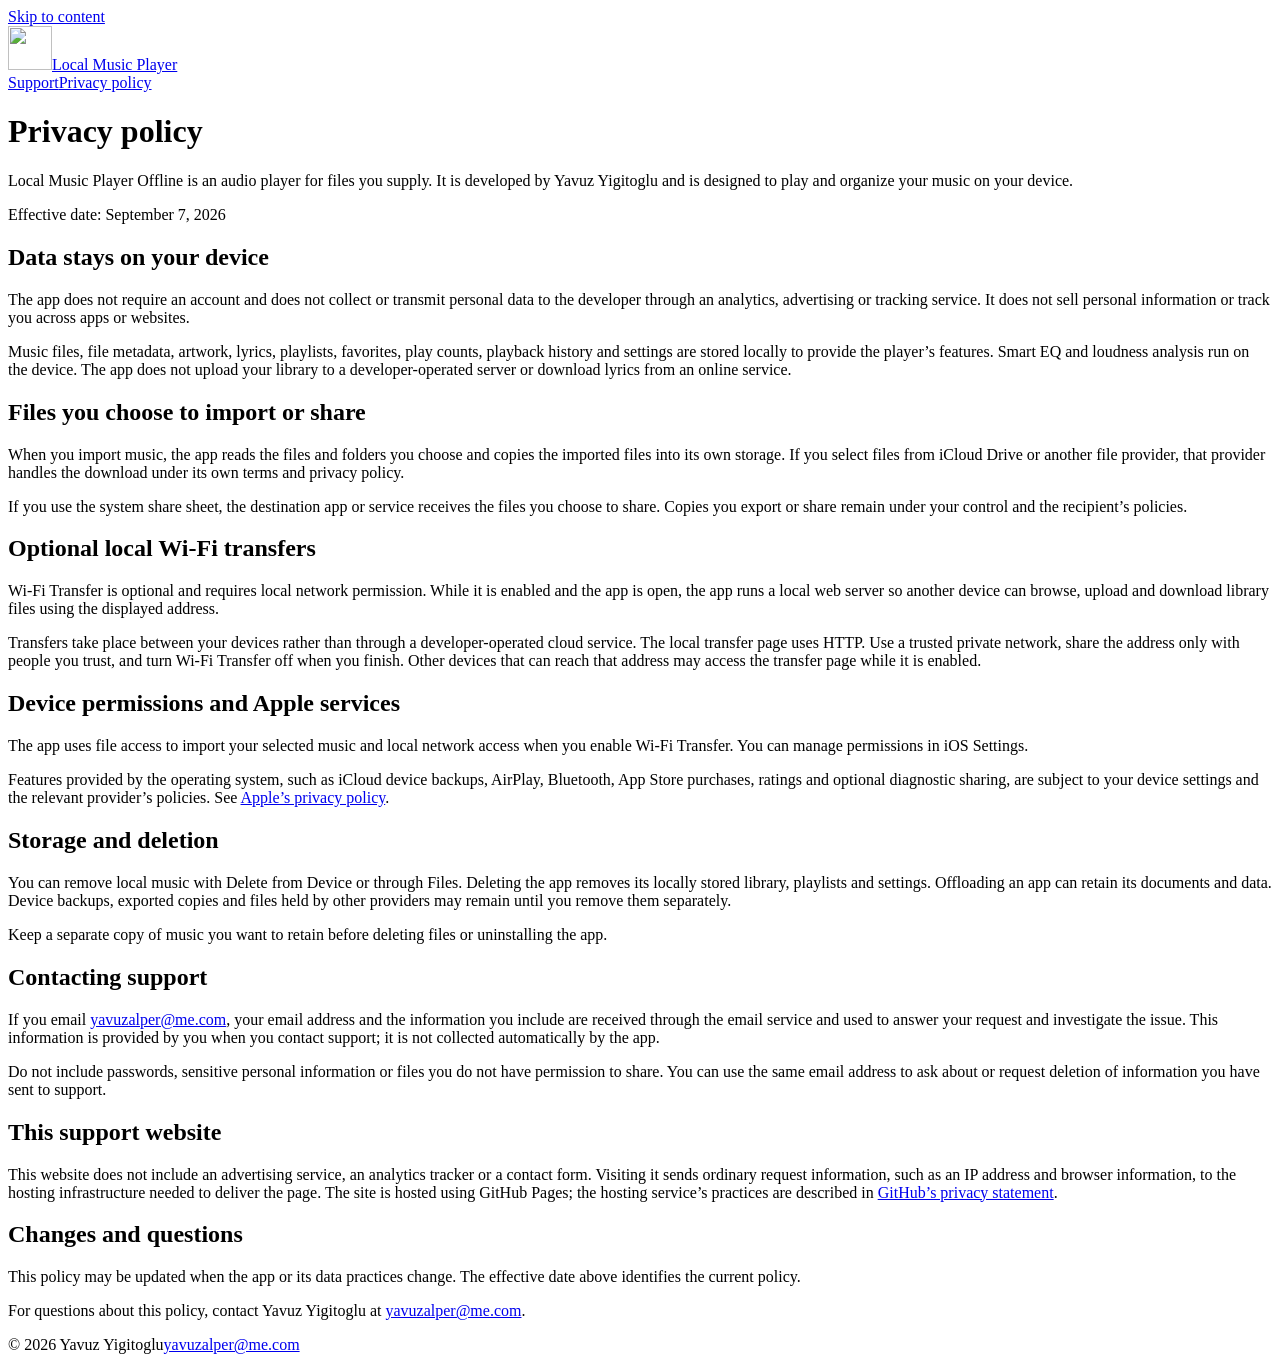
==== privacy/index.html @ 4fd1c68f "Publish music player support and privacy pages" ====
<!doctype html>
<html lang="en">
<head>
<meta charset="utf-8">
<meta name="viewport" content="width=device-width, initial-scale=1">
<title>Privacy Policy | Local Music Player</title>
<meta name="description" content="How Local Music Player Offline handles your files, local data and optional transfers.">
<link rel="canonical" href="https://yavyig.github.io/local-music-player/privacy/">
<link rel="icon" href="/local-music-player/app-icon.png">
<link rel="stylesheet" href="/local-music-player/style.css">
</head>
<body>
<a class="skip" href="#main">Skip to content</a>
<header><div class="shell header"><a class="brand" href="/local-music-player/"><img src="/local-music-player/app-icon.png" alt="" width="44" height="44"/>Local Music Player</a><nav aria-label="Main navigation"><a href="/local-music-player/">Support</a><a href="/local-music-player/privacy/">Privacy policy</a></nav></div></header>
<div class="shell"><main id="main"><h1>Privacy policy</h1><p class="intro">Local Music Player Offline is an audio player for files you supply. It is developed by Yavuz Yigitoglu and is designed to play and organize your music on your device.</p><p class="date">Effective date: September 7, 2026</p><section><h2>Data stays on your device</h2><p>The app does not require an account and does not collect or transmit personal data to the developer through an analytics, advertising or tracking service. It does not sell personal information or track you across apps or websites.</p><p>Music files, file metadata, artwork, lyrics, playlists, favorites, play counts, playback history and settings are stored locally to provide the player’s features. Smart EQ and loudness analysis run on the device. The app does not upload your library to a developer-operated server or download lyrics from an online service.</p></section><section><h2>Files you choose to import or share</h2><p>When you import music, the app reads the files and folders you choose and copies the imported files into its own storage. If you select files from iCloud Drive or another file provider, that provider handles the download under its own terms and privacy policy.</p><p>If you use the system share sheet, the destination app or service receives the files you choose to share. Copies you export or share remain under your control and the recipient’s policies.</p></section><section><h2>Optional local Wi-Fi transfers</h2><p>Wi-Fi Transfer is optional and requires local network permission. While it is enabled and the app is open, the app runs a local web server so another device can browse, upload and download library files using the displayed address.</p><p>Transfers take place between your devices rather than through a developer-operated cloud service. The local transfer page uses HTTP. Use a trusted private network, share the address only with people you trust, and turn Wi-Fi Transfer off when you finish. Other devices that can reach that address may access the transfer page while it is enabled.</p></section><section><h2>Device permissions and Apple services</h2><p>The app uses file access to import your selected music and local network access when you enable Wi-Fi Transfer. You can manage permissions in iOS Settings.</p><p>Features provided by the operating system, such as iCloud device backups, AirPlay, Bluetooth, App Store purchases, ratings and optional diagnostic sharing, are subject to your device settings and the relevant provider’s policies. See <a href="https://www.apple.com/legal/privacy/">Apple’s privacy policy</a>.</p></section><section><h2>Storage and deletion</h2><p>You can remove local music with Delete from Device or through Files. Deleting the app removes its locally stored library, playlists and settings. Offloading an app can retain its documents and data. Device backups, exported copies and files held by other providers may remain until you remove them separately.</p><p>Keep a separate copy of music you want to retain before deleting files or uninstalling the app.</p></section><section><h2>Contacting support</h2><p>If you email <a href="mailto:yavuzalper@me.com">yavuzalper@me.com</a>, your email address and the information you include are received through the email service and used to answer your request and investigate the issue. This information is provided by you when you contact support; it is not collected automatically by the app.</p><p>Do not include passwords, sensitive personal information or files you do not have permission to share. You can use the same email address to ask about or request deletion of information you have sent to support.</p></section><section><h2>This support website</h2><p>This website does not include an advertising service, an analytics tracker or a contact form. Visiting it sends ordinary request information, such as an IP address and browser information, to the hosting infrastructure needed to deliver the page. The site is hosted using GitHub Pages; the hosting service’s practices are described in <a href="https://docs.github.com/en/site-policy/privacy-policies/github-general-privacy-statement">GitHub’s privacy statement</a>.</p></section><section><h2>Changes and questions</h2><p>This policy may be updated when the app or its data practices change. The effective date above identifies the current policy.</p><p>For questions about this policy, contact Yavuz Yigitoglu at <a href="mailto:yavuzalper@me.com">yavuzalper@me.com</a>.</p></section></main></div>
<footer><div class="shell footer"><span>© 2026 Yavuz Yigitoglu</span><a href="mailto:yavuzalper@me.com">yavuzalper@me.com</a></div></footer>
</body>
</html>
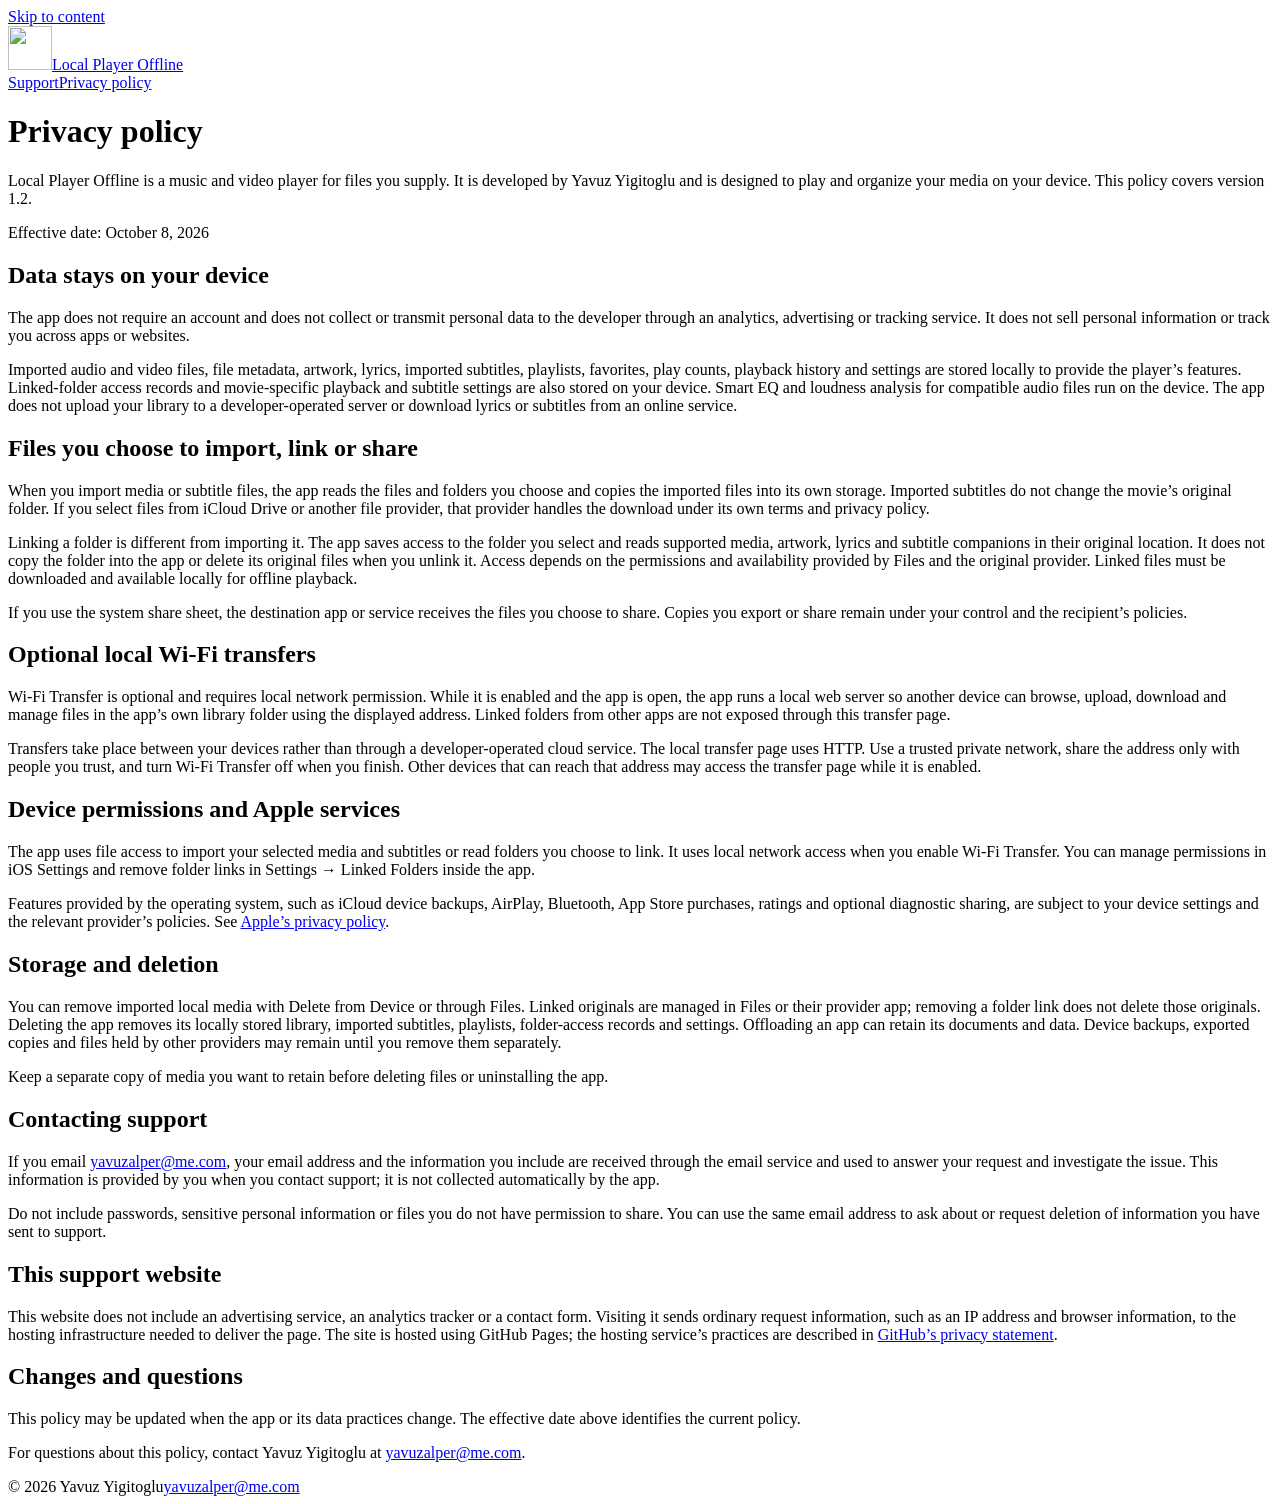
==== commit 29e4309e: "Update support and privacy for Local Player Offline 1.2" ====
--- a/privacy/index.html
+++ b/privacy/index.html
@@ -3,16 +3,67 @@
 <head>
 <meta charset="utf-8">
 <meta name="viewport" content="width=device-width, initial-scale=1">
-<title>Privacy Policy | Local Music Player</title>
-<meta name="description" content="How Local Music Player Offline handles your files, local data and optional transfers.">
+<title>Privacy Policy | Local Player Offline</title>
+<meta name="description" content="How Local Player Offline handles your media, subtitles, linked folders, local data and optional transfers.">
 <link rel="canonical" href="https://yavyig.github.io/local-music-player/privacy/">
 <link rel="icon" href="/local-music-player/app-icon.png">
 <link rel="stylesheet" href="/local-music-player/style.css">
 </head>
 <body>
 <a class="skip" href="#main">Skip to content</a>
-<header><div class="shell header"><a class="brand" href="/local-music-player/"><img src="/local-music-player/app-icon.png" alt="" width="44" height="44"/>Local Music Player</a><nav aria-label="Main navigation"><a href="/local-music-player/">Support</a><a href="/local-music-player/privacy/">Privacy policy</a></nav></div></header>
-<div class="shell"><main id="main"><h1>Privacy policy</h1><p class="intro">Local Music Player Offline is an audio player for files you supply. It is developed by Yavuz Yigitoglu and is designed to play and organize your music on your device.</p><p class="date">Effective date: September 7, 2026</p><section><h2>Data stays on your device</h2><p>The app does not require an account and does not collect or transmit personal data to the developer through an analytics, advertising or tracking service. It does not sell personal information or track you across apps or websites.</p><p>Music files, file metadata, artwork, lyrics, playlists, favorites, play counts, playback history and settings are stored locally to provide the player’s features. Smart EQ and loudness analysis run on the device. The app does not upload your library to a developer-operated server or download lyrics from an online service.</p></section><section><h2>Files you choose to import or share</h2><p>When you import music, the app reads the files and folders you choose and copies the imported files into its own storage. If you select files from iCloud Drive or another file provider, that provider handles the download under its own terms and privacy policy.</p><p>If you use the system share sheet, the destination app or service receives the files you choose to share. Copies you export or share remain under your control and the recipient’s policies.</p></section><section><h2>Optional local Wi-Fi transfers</h2><p>Wi-Fi Transfer is optional and requires local network permission. While it is enabled and the app is open, the app runs a local web server so another device can browse, upload and download library files using the displayed address.</p><p>Transfers take place between your devices rather than through a developer-operated cloud service. The local transfer page uses HTTP. Use a trusted private network, share the address only with people you trust, and turn Wi-Fi Transfer off when you finish. Other devices that can reach that address may access the transfer page while it is enabled.</p></section><section><h2>Device permissions and Apple services</h2><p>The app uses file access to import your selected music and local network access when you enable Wi-Fi Transfer. You can manage permissions in iOS Settings.</p><p>Features provided by the operating system, such as iCloud device backups, AirPlay, Bluetooth, App Store purchases, ratings and optional diagnostic sharing, are subject to your device settings and the relevant provider’s policies. See <a href="https://www.apple.com/legal/privacy/">Apple’s privacy policy</a>.</p></section><section><h2>Storage and deletion</h2><p>You can remove local music with Delete from Device or through Files. Deleting the app removes its locally stored library, playlists and settings. Offloading an app can retain its documents and data. Device backups, exported copies and files held by other providers may remain until you remove them separately.</p><p>Keep a separate copy of music you want to retain before deleting files or uninstalling the app.</p></section><section><h2>Contacting support</h2><p>If you email <a href="mailto:yavuzalper@me.com">yavuzalper@me.com</a>, your email address and the information you include are received through the email service and used to answer your request and investigate the issue. This information is provided by you when you contact support; it is not collected automatically by the app.</p><p>Do not include passwords, sensitive personal information or files you do not have permission to share. You can use the same email address to ask about or request deletion of information you have sent to support.</p></section><section><h2>This support website</h2><p>This website does not include an advertising service, an analytics tracker or a contact form. Visiting it sends ordinary request information, such as an IP address and browser information, to the hosting infrastructure needed to deliver the page. The site is hosted using GitHub Pages; the hosting service’s practices are described in <a href="https://docs.github.com/en/site-policy/privacy-policies/github-general-privacy-statement">GitHub’s privacy statement</a>.</p></section><section><h2>Changes and questions</h2><p>This policy may be updated when the app or its data practices change. The effective date above identifies the current policy.</p><p>For questions about this policy, contact Yavuz Yigitoglu at <a href="mailto:yavuzalper@me.com">yavuzalper@me.com</a>.</p></section></main></div>
+<header>
+  <div class="shell header">
+    <a class="brand" href="/local-music-player/"><img src="/local-music-player/app-icon.png" alt="" width="44" height="44">Local Player Offline</a>
+    <nav aria-label="Main navigation"><a href="/local-music-player/">Support</a><a href="/local-music-player/privacy/">Privacy policy</a></nav>
+  </div>
+</header>
+<div class="shell">
+<main id="main">
+  <h1>Privacy policy</h1>
+  <p class="intro">Local Player Offline is a music and video player for files you supply. It is developed by Yavuz Yigitoglu and is designed to play and organize your media on your device. This policy covers version 1.2.</p>
+  <p class="date">Effective date: October 8, 2026</p>
+  <section>
+    <h2>Data stays on your device</h2>
+    <p>The app does not require an account and does not collect or transmit personal data to the developer through an analytics, advertising or tracking service. It does not sell personal information or track you across apps or websites.</p>
+    <p>Imported audio and video files, file metadata, artwork, lyrics, imported subtitles, playlists, favorites, play counts, playback history and settings are stored locally to provide the player’s features. Linked-folder access records and movie-specific playback and subtitle settings are also stored on your device. Smart EQ and loudness analysis for compatible audio files run on the device. The app does not upload your library to a developer-operated server or download lyrics or subtitles from an online service.</p>
+  </section>
+  <section>
+    <h2>Files you choose to import, link or share</h2>
+    <p>When you import media or subtitle files, the app reads the files and folders you choose and copies the imported files into its own storage. Imported subtitles do not change the movie’s original folder. If you select files from iCloud Drive or another file provider, that provider handles the download under its own terms and privacy policy.</p>
+    <p>Linking a folder is different from importing it. The app saves access to the folder you select and reads supported media, artwork, lyrics and subtitle companions in their original location. It does not copy the folder into the app or delete its original files when you unlink it. Access depends on the permissions and availability provided by Files and the original provider. Linked files must be downloaded and available locally for offline playback.</p>
+    <p>If you use the system share sheet, the destination app or service receives the files you choose to share. Copies you export or share remain under your control and the recipient’s policies.</p>
+  </section>
+  <section>
+    <h2>Optional local Wi-Fi transfers</h2>
+    <p>Wi-Fi Transfer is optional and requires local network permission. While it is enabled and the app is open, the app runs a local web server so another device can browse, upload, download and manage files in the app’s own library folder using the displayed address. Linked folders from other apps are not exposed through this transfer page.</p>
+    <p>Transfers take place between your devices rather than through a developer-operated cloud service. The local transfer page uses HTTP. Use a trusted private network, share the address only with people you trust, and turn Wi-Fi Transfer off when you finish. Other devices that can reach that address may access the transfer page while it is enabled.</p>
+  </section>
+  <section>
+    <h2>Device permissions and Apple services</h2>
+    <p>The app uses file access to import your selected media and subtitles or read folders you choose to link. It uses local network access when you enable Wi-Fi Transfer. You can manage permissions in iOS Settings and remove folder links in Settings → Linked Folders inside the app.</p>
+    <p>Features provided by the operating system, such as iCloud device backups, AirPlay, Bluetooth, App Store purchases, ratings and optional diagnostic sharing, are subject to your device settings and the relevant provider’s policies. See <a href="https://www.apple.com/legal/privacy/">Apple’s privacy policy</a>.</p>
+  </section>
+  <section>
+    <h2>Storage and deletion</h2>
+    <p>You can remove imported local media with Delete from Device or through Files. Linked originals are managed in Files or their provider app; removing a folder link does not delete those originals. Deleting the app removes its locally stored library, imported subtitles, playlists, folder-access records and settings. Offloading an app can retain its documents and data. Device backups, exported copies and files held by other providers may remain until you remove them separately.</p>
+    <p>Keep a separate copy of media you want to retain before deleting files or uninstalling the app.</p>
+  </section>
+  <section>
+    <h2>Contacting support</h2>
+    <p>If you email <a href="mailto:yavuzalper@me.com">yavuzalper@me.com</a>, your email address and the information you include are received through the email service and used to answer your request and investigate the issue. This information is provided by you when you contact support; it is not collected automatically by the app.</p>
+    <p>Do not include passwords, sensitive personal information or files you do not have permission to share. You can use the same email address to ask about or request deletion of information you have sent to support.</p>
+  </section>
+  <section>
+    <h2>This support website</h2>
+    <p>This website does not include an advertising service, an analytics tracker or a contact form. Visiting it sends ordinary request information, such as an IP address and browser information, to the hosting infrastructure needed to deliver the page. The site is hosted using GitHub Pages; the hosting service’s practices are described in <a href="https://docs.github.com/en/site-policy/privacy-policies/github-general-privacy-statement">GitHub’s privacy statement</a>.</p>
+  </section>
+  <section>
+    <h2>Changes and questions</h2>
+    <p>This policy may be updated when the app or its data practices change. The effective date above identifies the current policy.</p>
+    <p>For questions about this policy, contact Yavuz Yigitoglu at <a href="mailto:yavuzalper@me.com">yavuzalper@me.com</a>.</p>
+  </section>
+</main>
+</div>
 <footer><div class="shell footer"><span>© 2026 Yavuz Yigitoglu</span><a href="mailto:yavuzalper@me.com">yavuzalper@me.com</a></div></footer>
 </body>
 </html>
